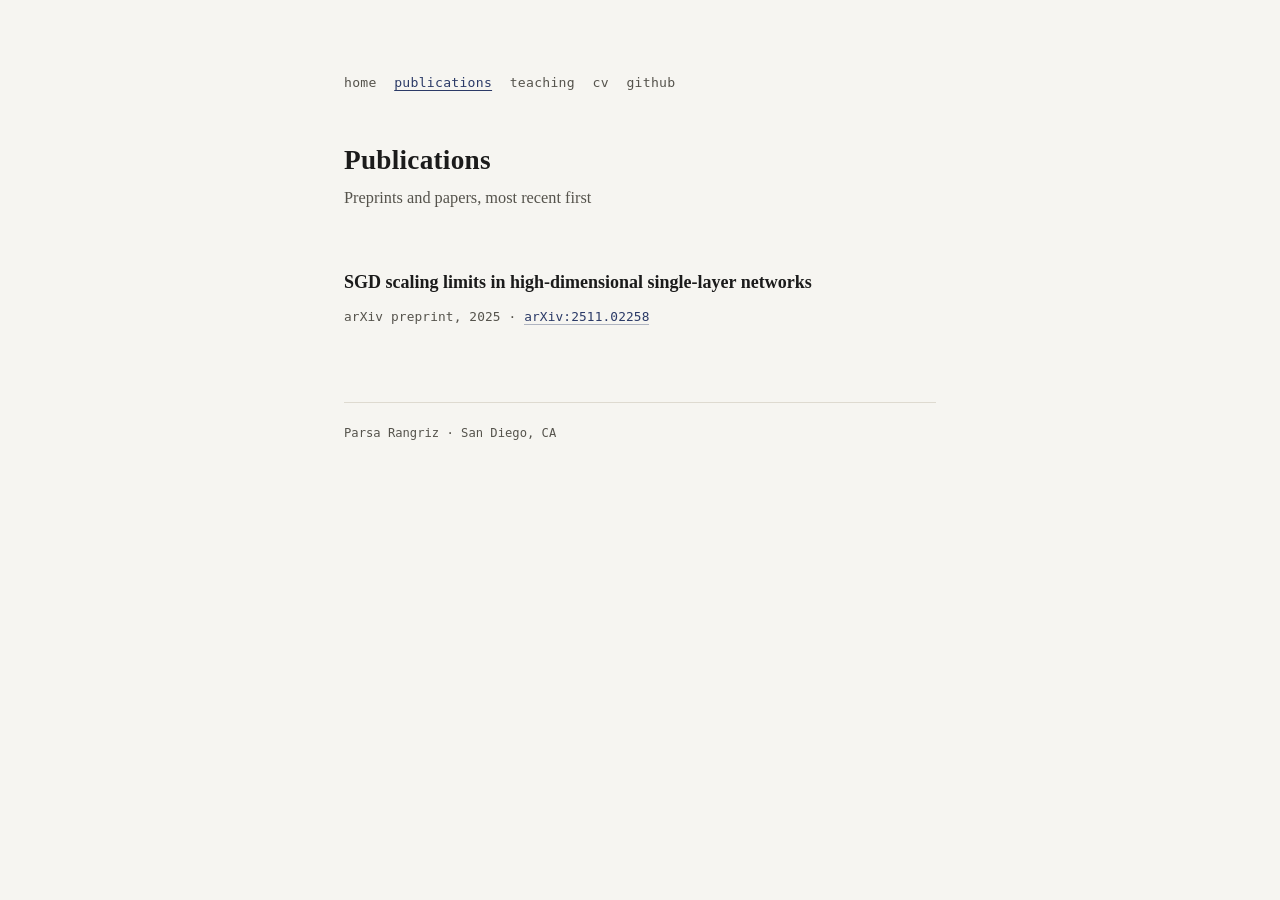
==== publications.html @ cb4d4167 "Add files via upload" ====
<!DOCTYPE html>
<html lang="en">
<head>
<meta charset="UTF-8">
<meta name="viewport" content="width=device-width, initial-scale=1.0">
<title>Publications — Parsa Rangriz</title>
<link rel="stylesheet" href="style.css">
<link rel="icon" href="data:,">
</head>
<body>
<div class="wrap">

  <nav class="top-nav">
    <a href="index.html">home</a>
    <a href="publications.html" class="current">publications</a>
    <a href="teaching.html">teaching</a>
    <a href="cv.pdf">cv</a>
    <a href="https://github.com/prangriz">github</a>
  </nav>

  <header class="site-header">
    <h1 class="name">Publications</h1>
    <p class="role">Preprints and papers, most recent first</p>
  </header>

  <section id="pubs">
    <ul class="pub-list">
      <li>
        <span class="pub-title">SGD scaling limits in high-dimensional single-layer networks</span>
        <span class="pub-meta">arXiv preprint, 2025 · <a href="https://arxiv.org/abs/2511.02258">arXiv:2511.02258</a></span>
      </li>
    </ul>
  </section>

  <footer class="site-footer">
    Parsa Rangriz · San Diego, CA
  </footer>

</div>
</body>
</html>
---- style.css ----
:root {
  --paper: #f6f5f1;
  --ink: #1b1b1b;
  --ink-soft: #55534c;
  --rule: #dedad0;
  --accent: #2b3a67;
  --mono: "JetBrains Mono", ui-monospace, SFMono-Regular, Menlo, Consolas, monospace;
  --serif: "Iowan Old Style", "Palatino Linotype", Georgia, "Times New Roman", serif;
}

* { box-sizing: border-box; }

html { -webkit-text-size-adjust: 100%; }

body {
  margin: 0;
  background: var(--paper);
  color: var(--ink);
  font-family: var(--serif);
  font-size: 18px;
  line-height: 1.65;
  -webkit-font-smoothing: antialiased;
}

a {
  color: var(--accent);
  text-decoration: none;
  border-bottom: 1px solid rgba(43, 58, 103, 0.35);
  transition: border-color 0.15s ease, color 0.15s ease;
}

a:hover, a:focus-visible {
  border-color: var(--accent);
}

a:focus-visible {
  outline: 2px solid var(--accent);
  outline-offset: 2px;
  border-bottom-color: transparent;
}

.wrap {
  max-width: 640px;
  margin: 0 auto;
  padding: 4.5rem 1.5rem 5rem;
}

header.site-header {
  margin-bottom: 2.5rem;
}

nav.top-nav {
  display: flex;
  flex-wrap: wrap;
  gap: 0.35rem 1.1rem;
  font-family: var(--mono);
  font-size: 0.82rem;
  letter-spacing: 0.02em;
  text-transform: lowercase;
  margin-bottom: 2.75rem;
}

nav.top-nav a {
  border-bottom: none;
  color: var(--ink-soft);
}

nav.top-nav a:hover, nav.top-nav a.current {
  color: var(--accent);
}

nav.top-nav a.current {
  text-decoration: underline;
  text-underline-offset: 3px;
}

h1.name {
  font-size: 1.7rem;
  font-weight: 600;
  margin: 0 0 0.15rem;
  letter-spacing: 0.01em;
}

p.role {
  margin: 0 0 1.6rem;
  color: var(--ink-soft);
  font-size: 1.02rem;
}

p.role .dot {
  color: var(--rule);
  padding: 0 0.5em;
}

section {
  margin-bottom: 2.6rem;
}

section > p {
  margin: 0 0 1rem;
}

h2.section-title {
  font-family: var(--mono);
  font-size: 0.78rem;
  text-transform: uppercase;
  letter-spacing: 0.11em;
  color: var(--ink-soft);
  margin: 0 0 1.1rem;
  padding-bottom: 0.55rem;
  border-bottom: 1px solid var(--rule);
}

.contact-line {
  font-size: 0.97rem;
  color: var(--ink-soft);
}

.contact-line a { color: var(--accent); }

.contact-line span.sep {
  color: var(--rule);
  padding: 0 0.55em;
}

ul.news-list {
  list-style: none;
  margin: 0;
  padding: 0;
}

ul.news-list li {
  display: grid;
  grid-template-columns: 6.4em 1fr;
  gap: 0.9rem;
  padding: 0.55rem 0;
  border-bottom: 1px dashed var(--rule);
  font-size: 0.97rem;
}

ul.news-list li:last-child { border-bottom: none; }

ul.news-list time {
  font-family: var(--mono);
  font-size: 0.78rem;
  color: var(--ink-soft);
  padding-top: 0.2rem;
}

ul.pub-list, ul.teach-list {
  list-style: none;
  margin: 0;
  padding: 0;
}

ul.pub-list li, ul.teach-list li {
  padding: 1rem 0;
  border-bottom: 1px dashed var(--rule);
}

ul.pub-list li:last-child, ul.teach-list li:last-child { border-bottom: none; }

.pub-title {
  font-weight: 600;
  display: block;
  margin-bottom: 0.2rem;
}

.pub-meta, .teach-meta {
  font-family: var(--mono);
  font-size: 0.8rem;
  color: var(--ink-soft);
  letter-spacing: 0.01em;
}

.teach-title {
  font-weight: 600;
  display: block;
  margin-bottom: 0.2rem;
}

footer.site-footer {
  margin-top: 3.5rem;
  padding-top: 1.25rem;
  border-top: 1px solid var(--rule);
  font-family: var(--mono);
  font-size: 0.76rem;
  color: var(--ink-soft);
}

@media (max-width: 480px) {
  body { font-size: 17px; }
  .wrap { padding: 3rem 1.25rem 4rem; }
  ul.news-list li { grid-template-columns: 5.2em 1fr; gap: 0.6rem; }
}
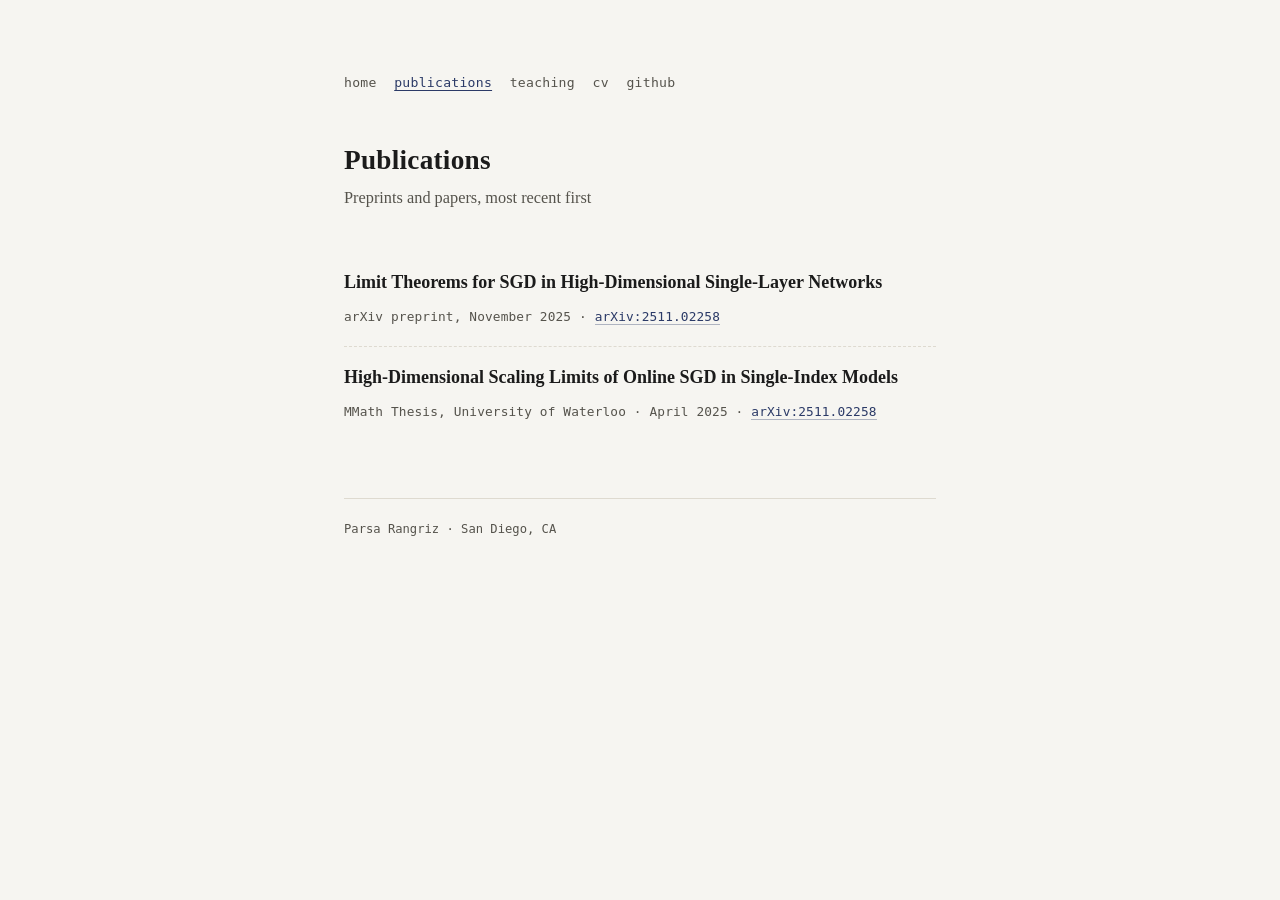
==== commit 6c4015d0: "Update publications.html" ====
--- a/publications.html
+++ b/publications.html
@@ -26,8 +26,12 @@
   <section id="pubs">
     <ul class="pub-list">
       <li>
-        <span class="pub-title">SGD scaling limits in high-dimensional single-layer networks</span>
-        <span class="pub-meta">arXiv preprint, 2025 · <a href="https://arxiv.org/abs/2511.02258">arXiv:2511.02258</a></span>
+        <span class="pub-title">Limit Theorems for SGD in High-Dimensional Single-Layer Networks</span>
+        <span class="pub-meta">arXiv preprint, November 2025 · <a href="https://arxiv.org/abs/2511.02258">arXiv:2511.02258</a></span>
+      </li>
+      <li>
+        <span class="pub-title">High-Dimensional Scaling Limits of Online SGD in Single-Index Models</span>
+        <span class="pub-meta">MMath Thesis, University of Waterloo · April 2025 · <a href="https://arxiv.org/abs/2511.02258">arXiv:2511.02258</a></span>
       </li>
     </ul>
   </section>
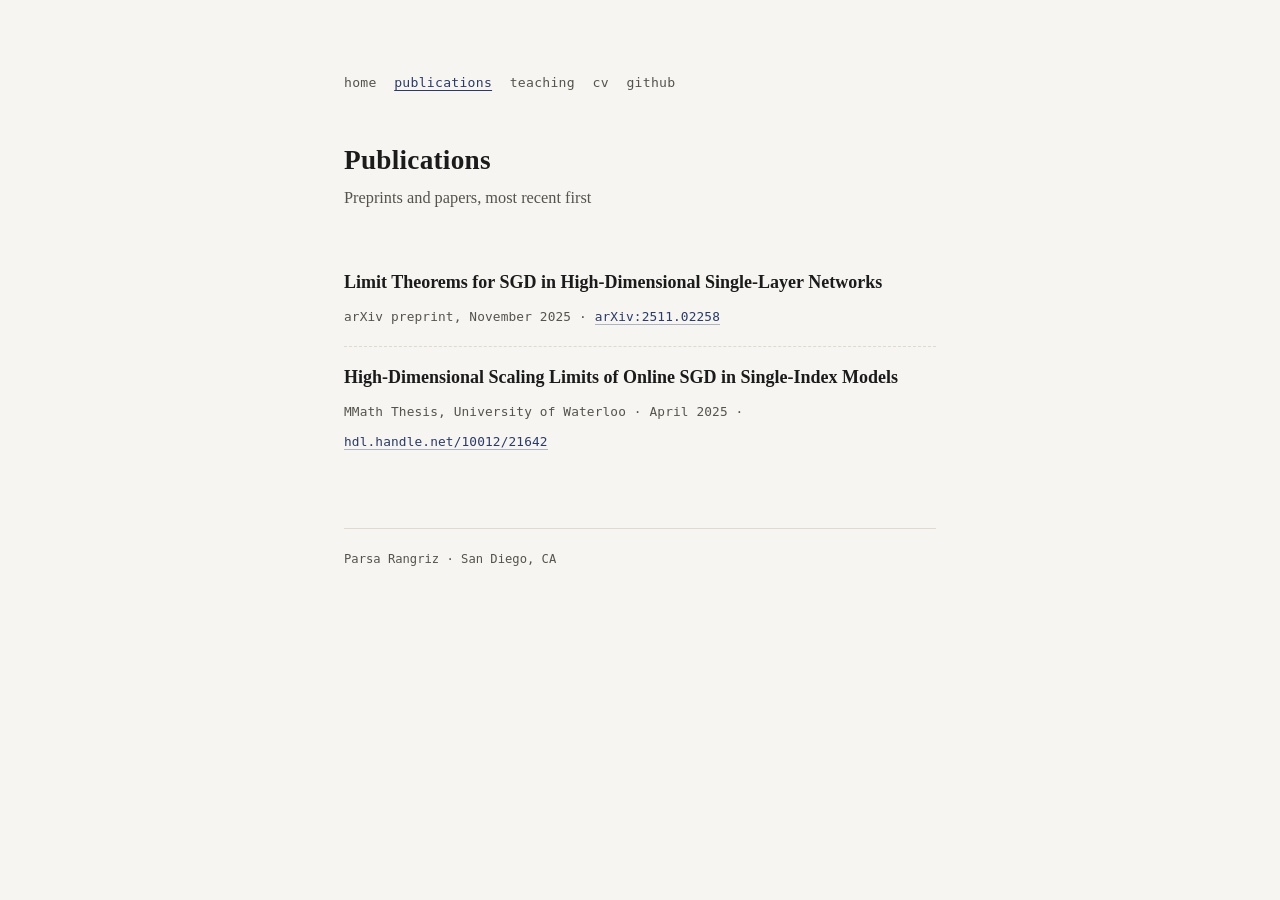
==== commit e9d0af7d: "Update publications.html" ====
--- a/publications.html
+++ b/publications.html
@@ -31,7 +31,7 @@
       </li>
       <li>
         <span class="pub-title">High-Dimensional Scaling Limits of Online SGD in Single-Index Models</span>
-        <span class="pub-meta">MMath Thesis, University of Waterloo · April 2025 · <a href="https://arxiv.org/abs/2511.02258">arXiv:2511.02258</a></span>
+        <span class="pub-meta">MMath Thesis, University of Waterloo · April 2025 · <a href="https://uwspace.uwaterloo.ca/items/c8ef0af0-a10b-4595-ab6c-b43a74a699de">hdl.handle.net/10012/21642</a></span>
       </li>
     </ul>
   </section>
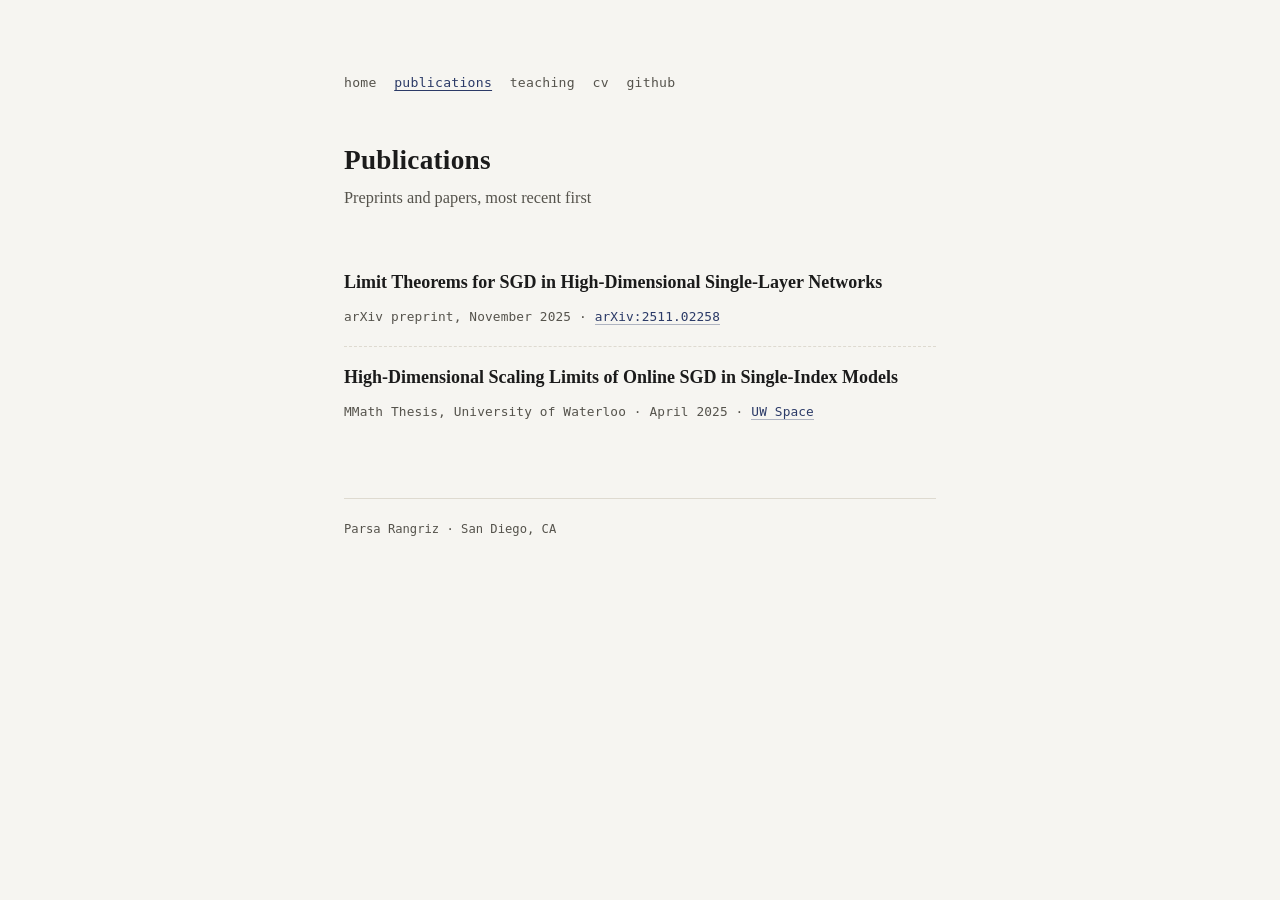
==== commit 67ff0a74: "Update publications.html" ====
--- a/publications.html
+++ b/publications.html
@@ -31,7 +31,7 @@
       </li>
       <li>
         <span class="pub-title">High-Dimensional Scaling Limits of Online SGD in Single-Index Models</span>
-        <span class="pub-meta">MMath Thesis, University of Waterloo · April 2025 · <a href="https://uwspace.uwaterloo.ca/items/c8ef0af0-a10b-4595-ab6c-b43a74a699de">hdl.handle.net/10012/21642</a></span>
+        <span class="pub-meta">MMath Thesis, University of Waterloo · April 2025 · <a href="https://uwspace.uwaterloo.ca/items/c8ef0af0-a10b-4595-ab6c-b43a74a699de">UW Space</a></span>
       </li>
     </ul>
   </section>
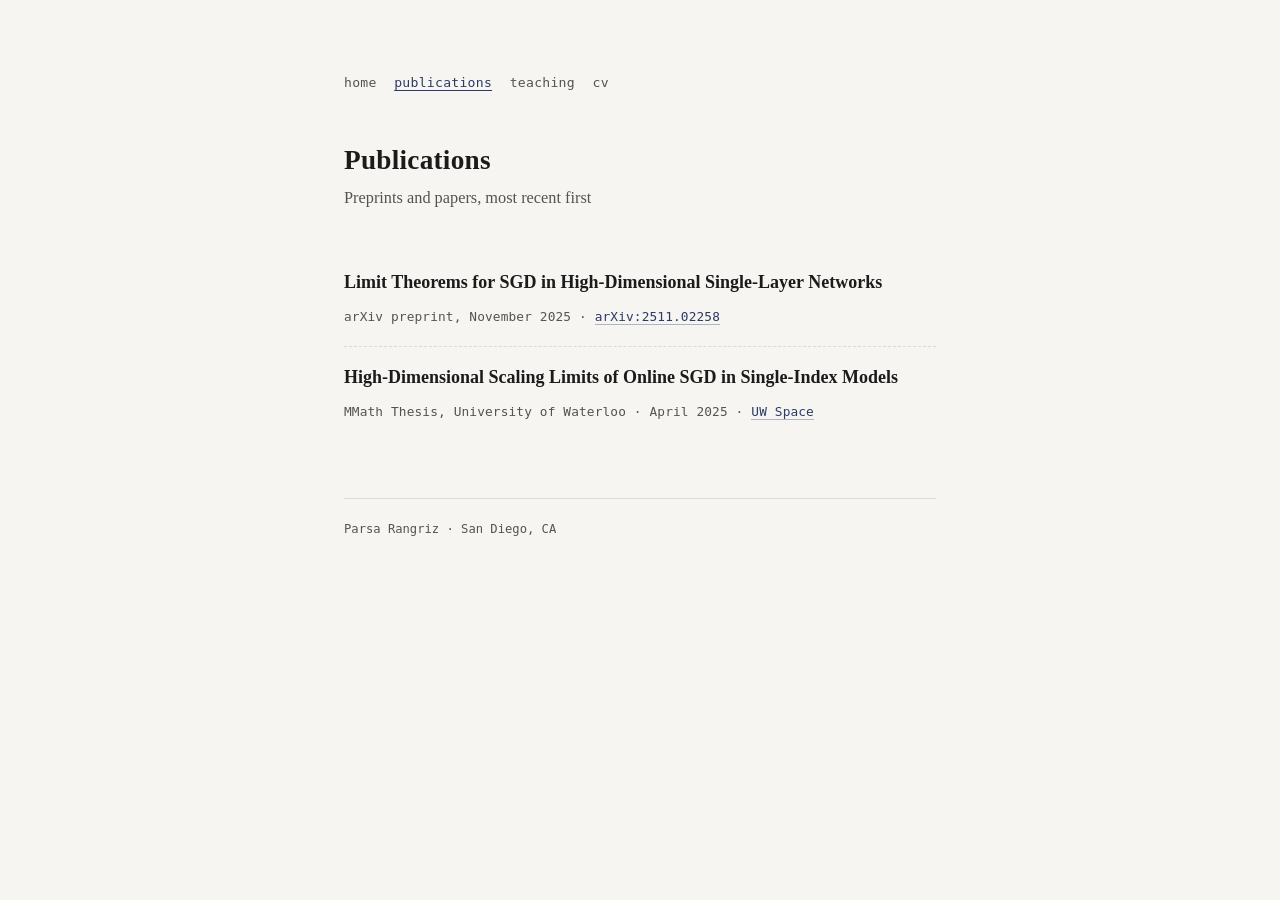
==== commit 144b02bc: "Update publications.html" ====
--- a/publications.html
+++ b/publications.html
@@ -15,7 +15,6 @@
     <a href="publications.html" class="current">publications</a>
     <a href="teaching.html">teaching</a>
     <a href="cv.pdf">cv</a>
-    <a href="https://github.com/prangriz">github</a>
   </nav>
 
   <header class="site-header">
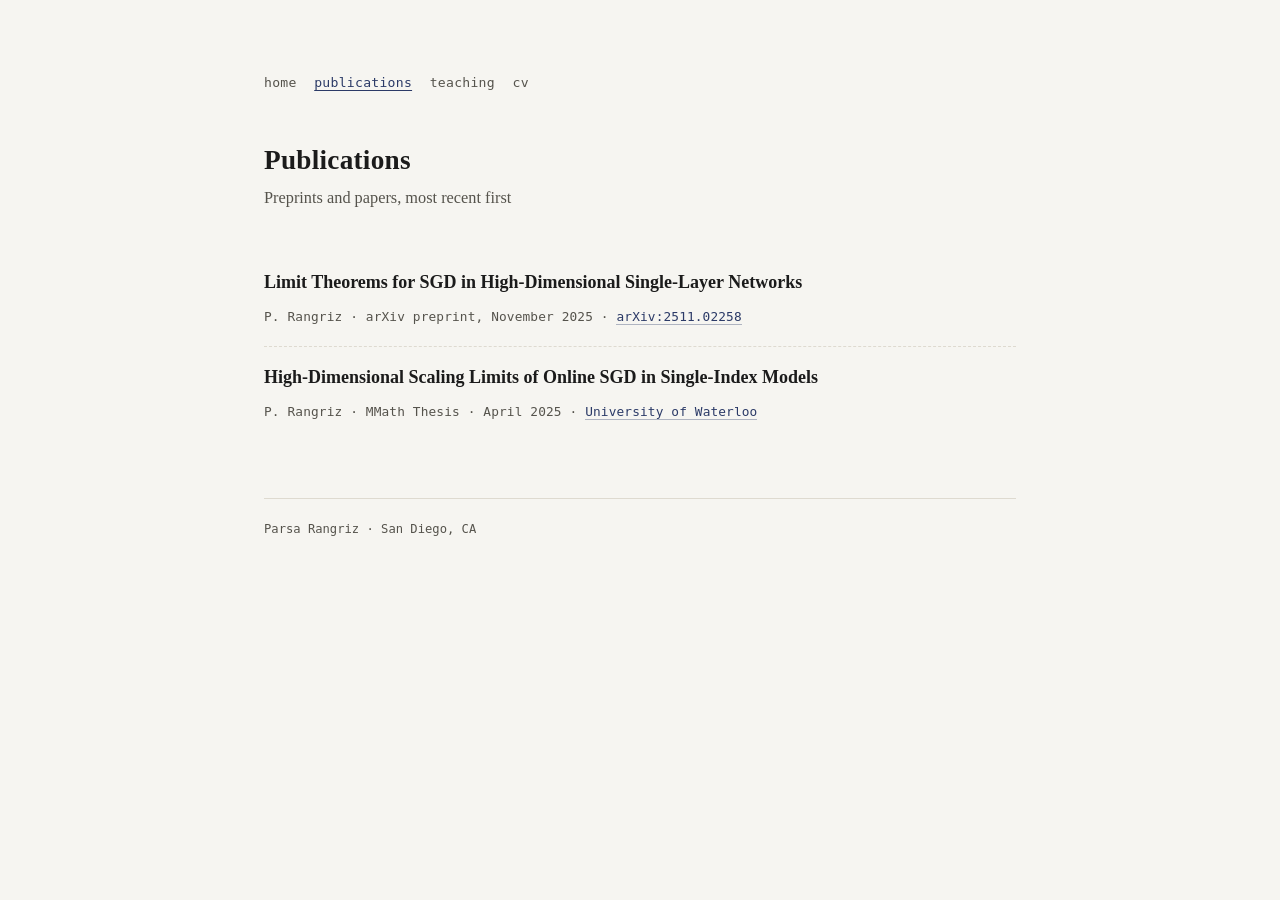
==== commit 22fb196b: "Update publications.html" ====
--- a/publications.html
+++ b/publications.html
@@ -26,11 +26,11 @@
     <ul class="pub-list">
       <li>
         <span class="pub-title">Limit Theorems for SGD in High-Dimensional Single-Layer Networks</span>
-        <span class="pub-meta">arXiv preprint, November 2025 · <a href="https://arxiv.org/abs/2511.02258">arXiv:2511.02258</a></span>
+        <span class="pub-meta">P. Rangriz · arXiv preprint, November 2025 · <a href="https://arxiv.org/abs/2511.02258">arXiv:2511.02258</a></span>
       </li>
       <li>
         <span class="pub-title">High-Dimensional Scaling Limits of Online SGD in Single-Index Models</span>
-        <span class="pub-meta">MMath Thesis, University of Waterloo · April 2025 · <a href="https://uwspace.uwaterloo.ca/items/c8ef0af0-a10b-4595-ab6c-b43a74a699de">UW Space</a></span>
+        <span class="pub-meta">P. Rangriz · MMath Thesis · April 2025 · <a href="https://uwspace.uwaterloo.ca/items/c8ef0af0-a10b-4595-ab6c-b43a74a699de">University of Waterloo</a></span>
       </li>
     </ul>
   </section>
--- a/style.css
+++ b/style.css
@@ -40,7 +40,7 @@
 }
 
 .wrap {
-  max-width: 640px;
+  max-width: 800px;
   margin: 0 auto;
   padding: 4.5rem 1.5rem 5rem;
 }
@@ -179,6 +179,33 @@
   margin-bottom: 0.2rem;
 }
 
+h3.group-title {
+  font-family: var(--mono);
+  font-size: 0.72rem;
+  text-transform: uppercase;
+  letter-spacing: 0.09em;
+  color: var(--ink-soft);
+  margin: 2.2rem 0 0.6rem;
+}
+
+h3.group-title:first-of-type {
+  margin-top: 0;
+}
+
+h2.subsection-title {
+  font-size: 1rem;
+  font-weight: 600;
+  margin: 2.6rem 0 0.9rem;
+  padding-top: 1.6rem;
+  border-top: 1px solid var(--rule);
+}
+
+h2.subsection-title:first-of-type {
+  padding-top: 0;
+  border-top: none;
+  margin-top: 0.3rem;
+}
+
 footer.site-footer {
   margin-top: 3.5rem;
   padding-top: 1.25rem;
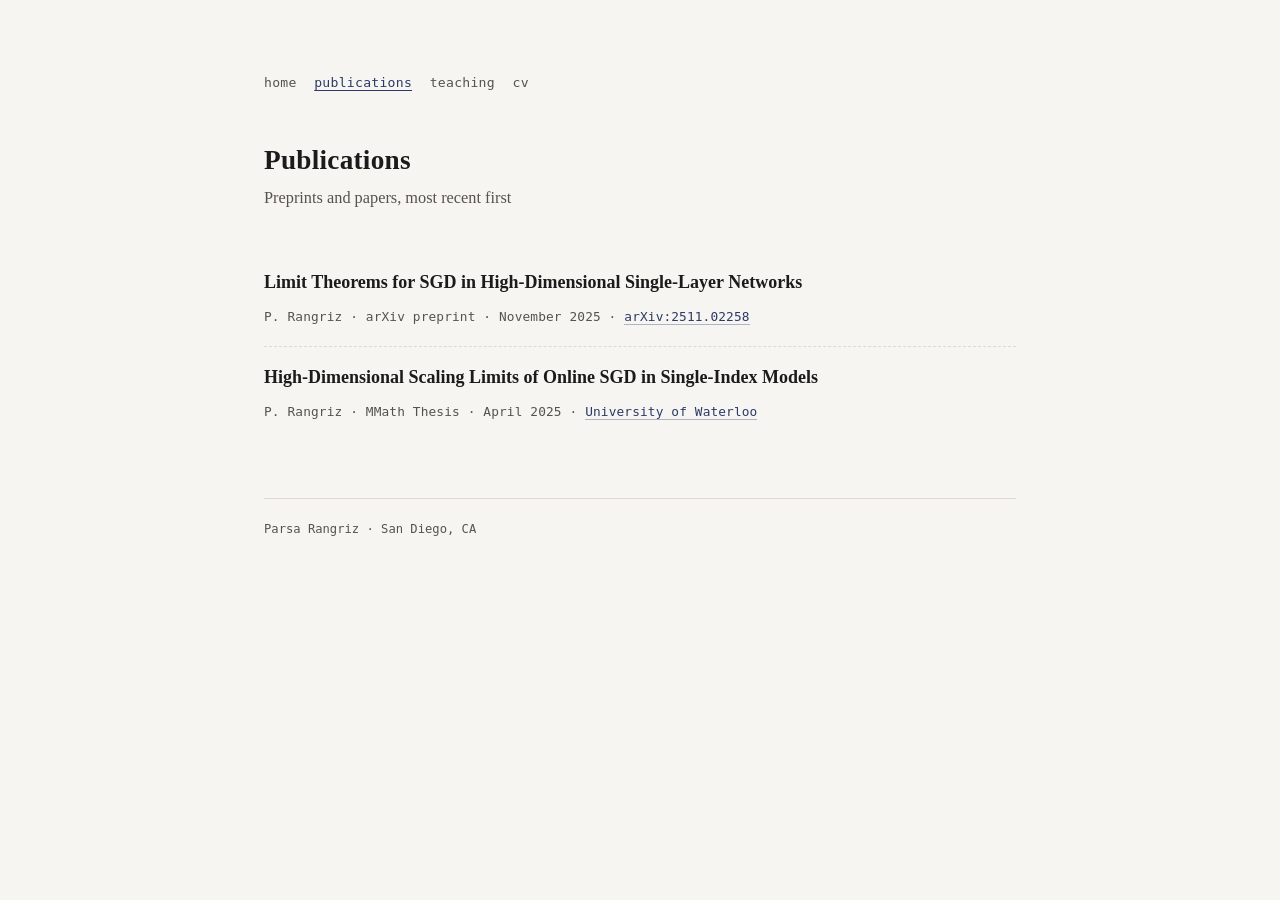
==== commit 45da56a0: "Update publications.html" ====
--- a/publications.html
+++ b/publications.html
@@ -26,7 +26,7 @@
     <ul class="pub-list">
       <li>
         <span class="pub-title">Limit Theorems for SGD in High-Dimensional Single-Layer Networks</span>
-        <span class="pub-meta">P. Rangriz · arXiv preprint, November 2025 · <a href="https://arxiv.org/abs/2511.02258">arXiv:2511.02258</a></span>
+        <span class="pub-meta">P. Rangriz · arXiv preprint · November 2025 · <a href="https://arxiv.org/abs/2511.02258">arXiv:2511.02258</a></span>
       </li>
       <li>
         <span class="pub-title">High-Dimensional Scaling Limits of Online SGD in Single-Index Models</span>
